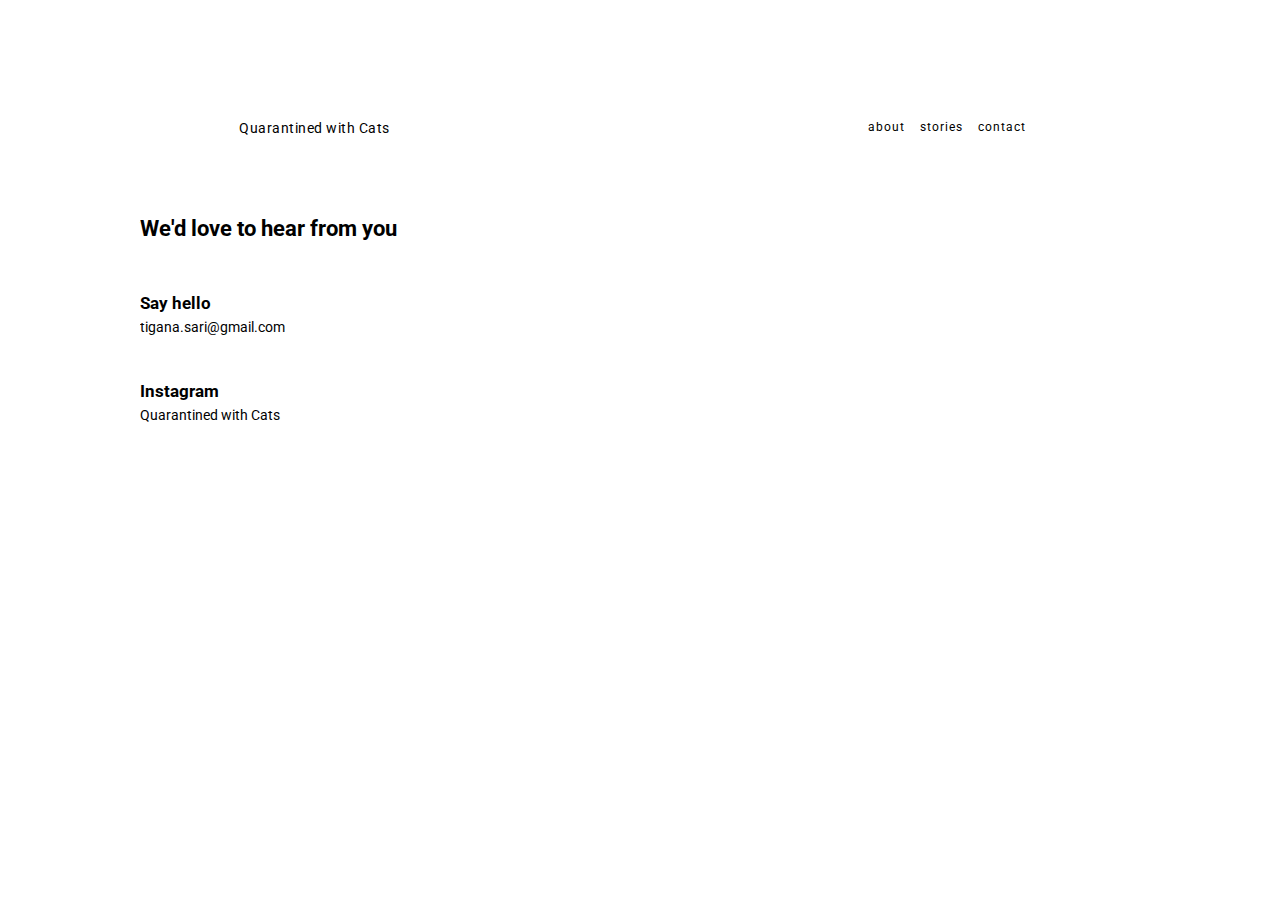
==== contact.html @ 2738585c "Add files via upload" ====
<!DOCTYPE html>
<html lang="en">

<head>
    <meta charset="UTF-8">
    <meta name="viewport" content="width=device-width, initial-scale=1.0">

    <link rel="preconnect" href="https://fonts.gstatic.com">
    <link href="https://fonts.googleapis.com/css2?family=Roboto:ital,wght@0,100;0,300;1,300&display=swap"
        rel="stylesheet">
    <title>Contact</title>
</head>
<style>
    * {
        margin: 0;
        padding: 0;
        box-sizing: border-box;
        font-family: roboto;
    }

    nav {
        display: flex;
        justify-content: space-around;
        letter-spacing: 1px;
        font-family: Roboto;
        padding-top: 120px;



    }


    .quarantined {
        font-family: Roboto;
        font-size: 14px;
        letter-spacing: .5px;

    }

    .quarantined a {
        text-decoration: none;
        color: black;
    }

    .nav-links li {
        list-style: none;

    }

    .nav-links a {
        text-decoration: none;
        color: black;
        padding-right: 15px;
    }

    .nav-links {
        display: flex;
        justify-content: space-around;
        font-size: 12px;



    }

    .hello {
        margin: 80px 140px 180px 140px;


    }

    .sayHello {
        display: block;
    }

    .email {

        line-height: 150%;

    }

    .instagram {
        margin-top: 40px;
        line-height: 150%;
    }

    a {
        text-decoration: none;
        color: black;
    }

    a:hover {
        text-decoration: underline;
    }

    h1 {
        margin-top: 20px;
        margin-bottom: 50px;
        font-size: 22px;
    }

    h2 {
        font-size: 17px;



    }

    p {
        font-size: 14px;
    }
</style>

<body>
    <nav>
        <div class="quarantined">
            <a href="index.html">Quarantined with Cats</a>
        </div>


        <ul class="nav-links">
            <li>

                <a href="qwc1.html">about </a>
            </li>
            <li>

                <a href="stories.html">stories </a>
            </li>
            <li>
                <a href="contact.html">contact </a>
            </li>

        </ul>

    </nav>
    <div class="hello">
        <div class="sayHello">
            <h1>
                We'd love to hear from you
            </h1>
        </div>
        <div class="email">
            <h2>
                Say hello

            </h2>
            <p>
                <a href="mailto:tigana.sari@gmail.com">tigana.sari@gmail.com</a>
            </p>
        </div>
        <div class="instagram">


            <h2>
                Instagram

            </h2>
            <p>
                <a href="https://www.instagram.com/quarantinedwcats/" target="_blank">Quarantined with Cats</a>
            </p>
        </div>
    </div>

    </div>
</body>

</html>
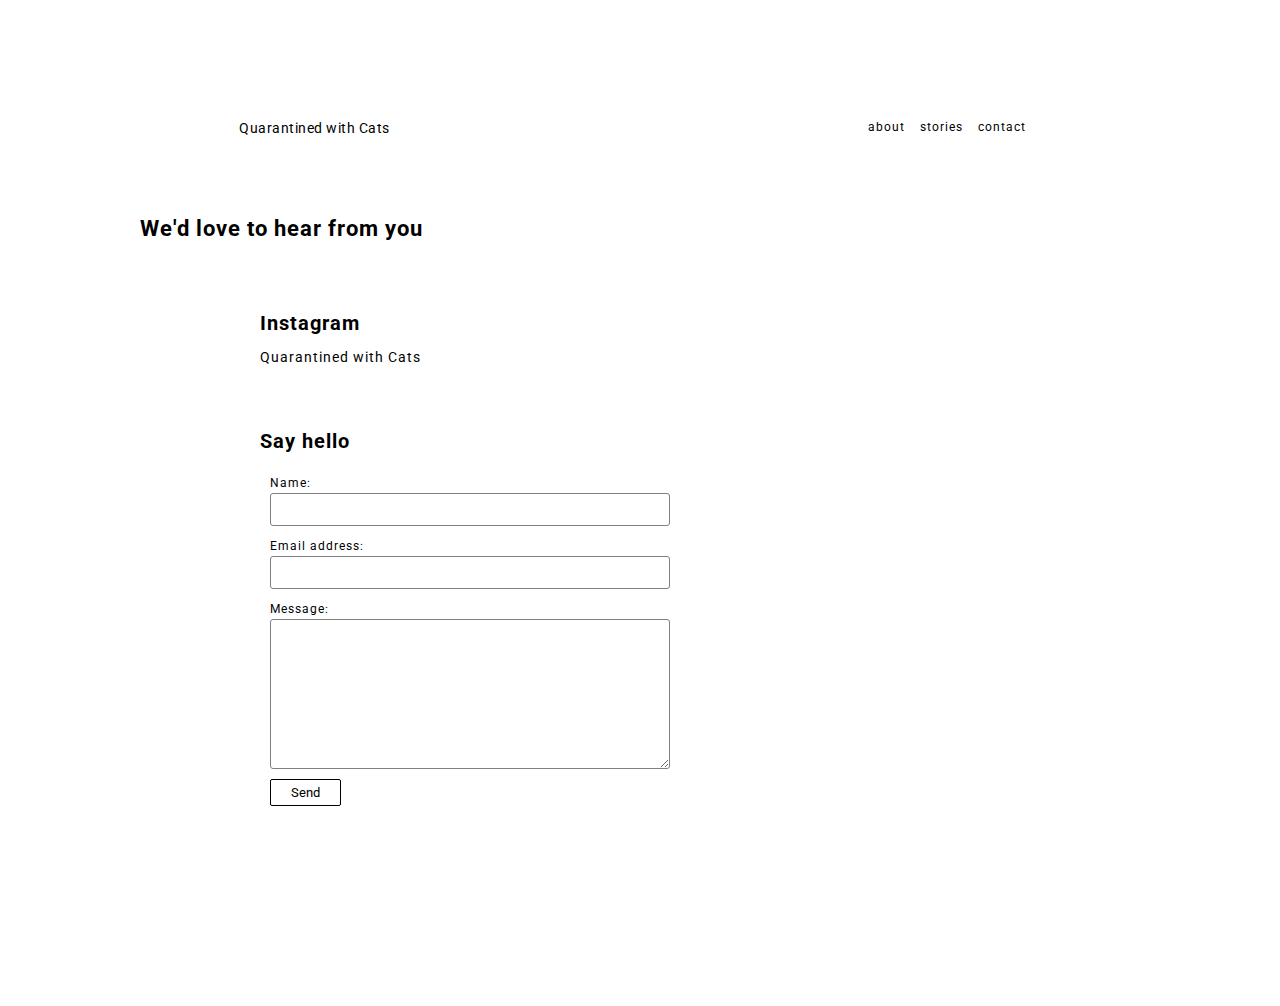
==== commit 4175231f: "Update contact.html" ====
--- a/contact.html
+++ b/contact.html
@@ -25,8 +25,6 @@
         font-family: Roboto;
         padding-top: 120px;
 
-
-
     }
 
 
@@ -63,24 +61,26 @@
     }
 
     .hello {
-        margin: 80px 140px 180px 140px;
-
-
-    }
-
-    .sayHello {
-        display: block;
-    }
-
-    .email {
-
+        margin: 80px 140px 200px 140px;
+        letter-spacing: 1px;
+    }
+
+    .sayhello {
+        display: block;
+
+    }
+
+    .instagram {
         line-height: 150%;
-
-    }
-
-    .instagram {
-        margin-top: 40px;
-        line-height: 150%;
+        margin-bottom: 60px;
+        margin-top: 70px;
+
+    }
+
+    .contact {
+        display: block;
+        margin-left: 120px;
+
     }
 
     a {
@@ -88,8 +88,10 @@
         color: black;
     }
 
-    a:hover {
+
+    .instagram:hover a {
         text-decoration: underline;
+
     }
 
     h1 {
@@ -99,14 +101,63 @@
     }
 
     h2 {
-        font-size: 17px;
-
-
+        font-size: 20px;
+        padding-bottom: 10px;
 
     }
 
     p {
         font-size: 14px;
+    }
+
+    input,
+    textarea {
+        display: block;
+        width: 400px;
+        border-radius: 3px;
+        padding: 8px 16px 8px 16px;
+        border: 1px solid grey;
+    }
+
+    textarea {
+        height: 150px;
+    }
+
+    label {
+        display: block;
+        margin: 10px;
+        font-size: 12px;
+        letter-spacing: 1px;
+        line-height: 20px;
+
+    }
+
+    button {
+        padding: 5px 20px;
+        margin-left: 10px;
+        background-color: white;
+        border: 1px solid black;
+        border-radius: 2px;
+    }
+
+    @media screen and (max-width: 768px) {
+        .hello {
+            margin-left: 60px;
+        }
+
+        .contact {
+            margin-left: 0px;
+        }
+
+        input,
+        textarea {
+            display: block;
+            width: 250px;
+            border-radius: 3px;
+            padding: 8px 16px 8px 16px;
+            border: 1px solid grey;
+        }
+
     }
 </style>
 
@@ -134,34 +185,57 @@
 
     </nav>
     <div class="hello">
+
+
+
         <div class="sayHello">
             <h1>
                 We'd love to hear from you
             </h1>
         </div>
-        <div class="email">
-            <h2>
-                Say hello
-
-            </h2>
-            <p>
-                <a href="mailto:tigana.sari@gmail.com">tigana.sari@gmail.com</a>
-            </p>
-        </div>
-        <div class="instagram">
-
-
-            <h2>
-                Instagram
-
-            </h2>
-            <p>
-                <a href="https://www.instagram.com/quarantinedwcats/" target="_blank">Quarantined with Cats</a>
-            </p>
+
+        <div class="contact">
+
+            <div class="instagram">
+
+
+                <h2>
+                    Instagram
+
+                </h2>
+                <p>
+                    <a href="https://www.instagram.com/quarantinedwcats/" target="_blank">Quarantined with Cats</a>
+                </p>
+            </div>
+
+            <section>
+                <div class="email">
+                    <h2>
+                        Say hello
+
+                    </h2>
+                </div>
+                <form action="https://formspree.io/f/myybolnj" method="POST">
+                    <label>
+                        Name:
+                        <input type="text" name="name" required>
+                    </label>
+
+                    <label>
+                        Email address:
+                        <input type="text" name="_replyto" required>
+                    </label>
+                    <label>
+                        Message:
+                        <textarea name="message" required></textarea>
+                    </label>
+
+                    <button type="submit">Send</button>
+                </form>
+
+            </section>
         </div>
     </div>
-
-    </div>
 </body>
 
-</html>+</html>
